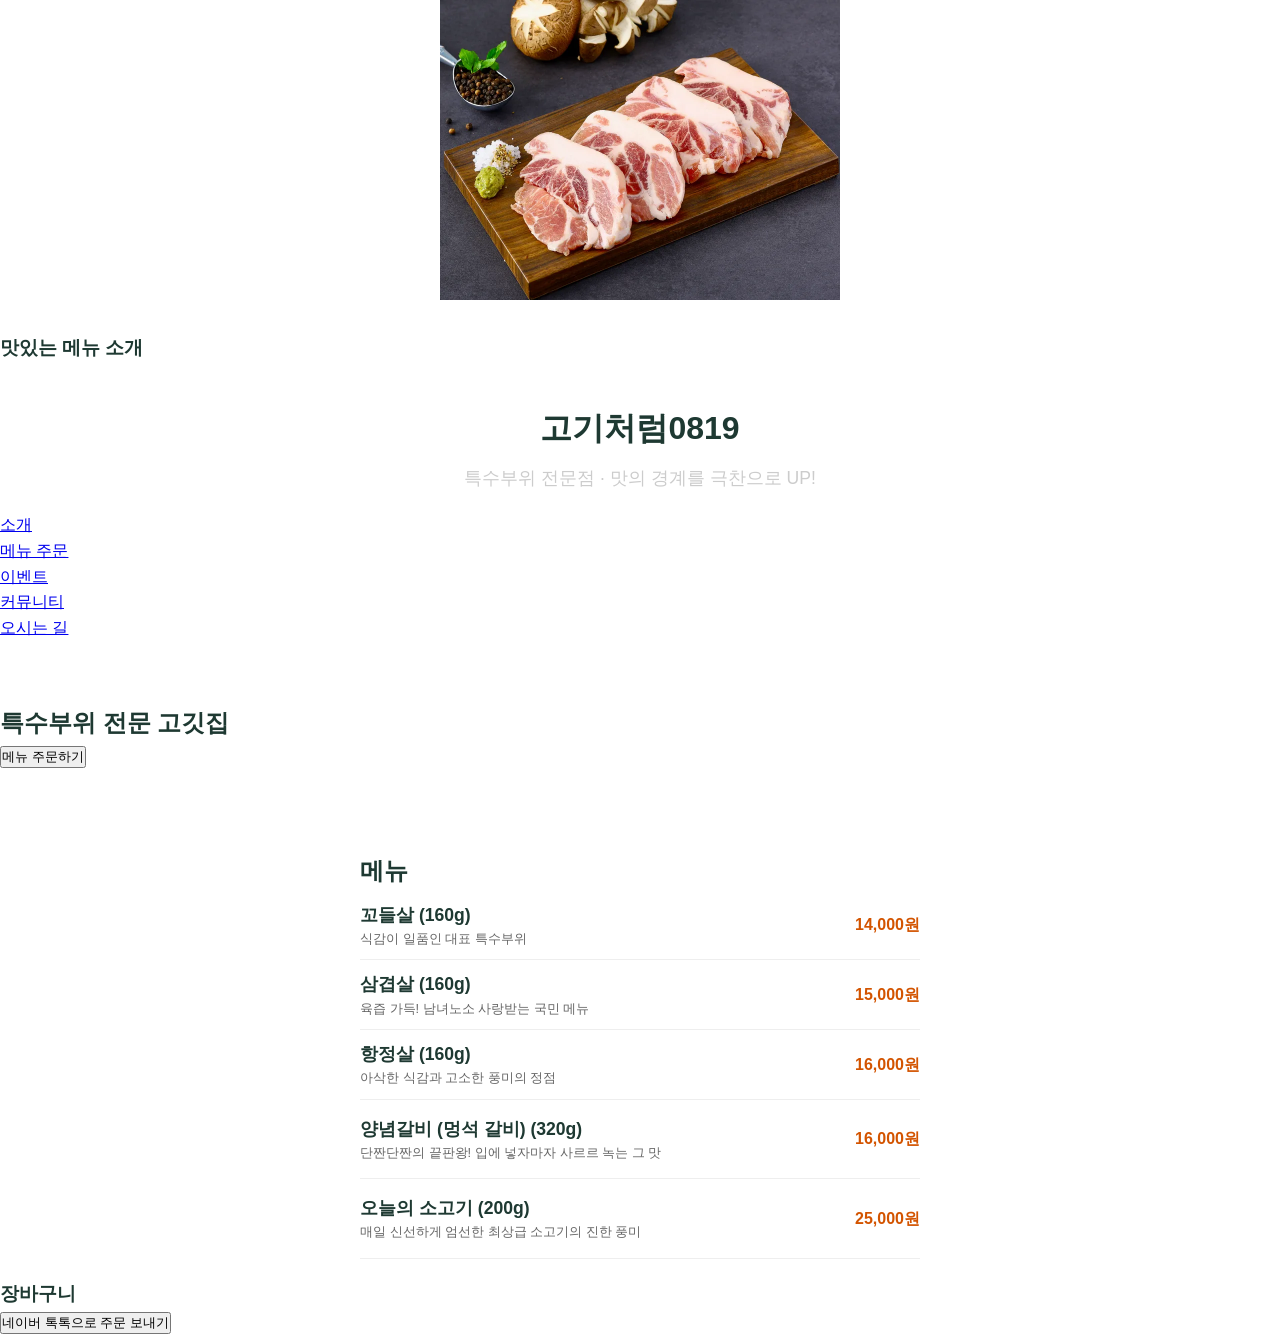
==== index.html @ ea6d12df "Update index.html" ====
<!DOCTYPE html>
<html lang="ko">
<head>
<meta charset="UTF-8" />
<meta name="viewport" content="width=device-width, initial-scale=1.0" />
<title>고기처럼0819 - 특수부위 전문점</title>

<link rel="stylesheet" href="css/style.css" />
<script defer src="Godeulsal.webp"></script>

</head>

<body>
  <div id="menu-section" style="text-align: center;">
<img src="Godeulsal.webp" alt="맛있는 고기" width="400">
  </div>
<br>
<h3>맛있는 메뉴 소개</h3>
<header>
  <h1>고기처럼0819</h1>
  <p>특수부위 전문점 · 맛의 경계를 극찬으로 UP!</p>
</header>

<nav>
  <ul>
    <li><a href="about.html">소개</a></li>
    <li><a href="#menu-section">메뉴 주문</a></li>
    <li><a href="#event">이벤트</a></li>
    <li><a href="#community">커뮤니티</a></li>
    <li><a href="#map">오시는 길</a></li>
  </ul>
</nav>


<section id="hero">
  <h2>특수부위 전문 고깃집</h2>
  <button onclick="scrollToMenu()">메뉴 주문하기</button>
</section>



<section id="menu" style="max-width: 600px; margin: 0 auto; padding: 20px;">
  <h2>메뉴</h2>

  <div style="display: flex; justify-content: space-between; align-items: center; border-bottom: 1px solid #eee; padding: 10px 0;">
    <div style="display: flex; flex-direction: column;">
        <span style="font-size: 1.1em; font-weight: bold;">꼬들살 (160g)</span>
        <span style="font-size: 0.8em; color: #666;">식감이 일품인 대표 특수부위</span>
    </div>
    <span style="font-weight: bold; color: #d35400;">14,000원</span>
</div>

  <div style="display: flex; justify-content: space-between; align-items: center; border-bottom: 1px solid #eee; padding: 10px 0;">
    <div style="display: flex; flex-direction: column;">
        <span style="font-size: 1.1em; font-weight: bold;">삼겹살 (160g)</span>
        <span style="font-size: 0.8em; color: #666;">육즙 가득! 남녀노소 사랑받는 국민 메뉴</span>
    </div>
    <span style="font-weight: bold; color: #d35400;">15,000원</span>
</div>
 <div style="display: flex; justify-content: space-between; align-items: center; border-bottom: 1px solid #eee; padding: 10px 0;">
    <div style="display: flex; flex-direction: column;">
        <span style="font-size: 1.1em; font-weight: bold;">항정살 (160g)</span>
        <span style="font-size: 0.8em; color: #666;">아삭한 식감과 고소한 풍미의 정점</span>
    </div>
    <span style="font-weight: bold; color: #d35400;">16,000원</span>
</div>

 <div style="display: flex; justify-content: space-between; align-items: center; border-bottom: 1px solid #eee; padding: 15px 0;">
    <div style="display: flex; flex-direction: column;">
        <span style="font-size: 1.1em; font-weight: bold;">양념갈비 (멍석 갈비) (320g)</span>
        <span style="font-size: 0.8em; color: #666;">단짠단짠의 끝판왕! 입에 넣자마자 사르르 녹는 그 맛</span>
    </div>
    <span style="font-weight: bold; color: #d35400;">16,000원</span>
</div>
 <div style="display: flex; justify-content: space-between; align-items: center; border-bottom: 1px solid #eee; padding: 15px 0;">
    <div style="display: flex; flex-direction: column;">
        <span style="font-size: 1.1em; font-weight: bold;">오늘의 소고기 (200g)</span>
        <span style="font-size: 0.8em; color: #666;">매일 신선하게 엄선한 최상급 소고기의 진한 풍미</span>
    </div>
    <span style="font-weight: bold; color: #d35400;">25,000원</span>
</div>
</section>




<div id="cart" class="cart hidden">
  <h3>장바구니</h3>
  <ul id="cart-items"></ul>
  <p id="cart-total"></p>
  <button onclick="sendToNaver()">네이버 톡톡으로 주문 보내기</button>
</div>

<script src="js/script.js"></script>

</body>
</html>
---- css/style.css ----
/* Global Styles */
body {
  background: #000;               /* dark background for a grill/night ambiance */
  color: #eee;                    /* light text for contrast on dark bg */
  font-family: 'Noto Sans KR', sans-serif;
  margin: 0;
  padding: 0;
}
/* Visually-hidden text (for screen readers) */
.sr-only {
  position: absolute;
  width: 1px; height: 1px;
  margin: -1px;
  overflow: hidden;
  clip: rect(0, 0, 0, 0);
}

/* Header styles */
header {
  text-align: center;
  padding: 40px 20px 20px;
}
header .logo {
  max-width: 200px;
  height: auto;
}
header p {
  font-size: 1.1em;
  color: #ccc;
  margin: 10px 0 0;
}

/* Gallery section */
#gallery-section {
  max-width: 800px;
  margin: 0 auto;
  padding: 20px;
}
#gallery-section h2 {
  color: #FFD700;               /* gold section title to match brand color */
  text-align: center;
  border-bottom: 1px solid #444;
  padding-bottom: 5px;
  margin-bottom: 20px;
}

/* Upload area styles */
#upload-area {
  border: 2px dashed #888;
  padding: 20px;
  text-align: center;
  color: #aaa;
  margin-bottom: 20px;
  cursor: pointer;
}
#upload-area p {
  margin: 0;
}
#upload-area.dragover {
  border-color: #FFD700;        /* highlight border when dragging file over */
  color: #FFD700;
}

/* Gallery images grid */
#gallery {
  display: flex;
  flex-wrap: wrap;
  gap: 10px;
}
#gallery img {
  width: calc(33% - 10px);
  max-width: calc(33% - 10px);
  height: auto;
  border: 1px solid #555;
}
#noImagesMsg {
  color: #666;
  font-style: italic;
}

/* Responsive adjustments for gallery columns */
@media (max-width: 600px) {
  #gallery img {
    width: calc(50% - 10px);
    max-width: calc(50% - 10px);
  }
}
@media (max-width: 400px) {
  #gallery img {
    width: 100%;
    max-width: 100%;
  }
}

/* Footer style */
footer {
  text-align: center;
  padding: 10px 0;
  font-size: 0.9em;
  color: #666;
}
/* Reset and Base Styles */
* {
    margin: 0;
    padding: 0;
    box-sizing: border-box;
}

:root {
    /* Starbucks-inspired Color Palette */
    --primary-green: #00704a;
    --dark-green: #1e3932;
    --light-green: #d4e9e2;
    --white: #ffffff;
    --warm-gray: #f7f7f7;
    --charcoal-gray: #3d3d3d;
    --text-dark: #1e3932;
    --text-light: #6c6c6c;
    --accent-red: #c41e3a;
    --border-light: #e0e0e0;
    
    /* Spacing */
    --spacing-xs: 0.5rem;
    --spacing-sm: 1rem;
    --spacing-md: 1.5rem;
    --spacing-lg: 2rem;
    --spacing-xl: 3rem;
    --spacing-xxl: 4rem;
    
    /* Typography */
    --font-primary: 'Noto Sans KR', sans-serif;
    --font-size-xs: 0.875rem;
    --font-size-sm: 1rem;
    --font-size-md: 1.125rem;
    --font-size-lg: 1.25rem;
    --font-size-xl: 1.5rem;
    --font-size-xxl: 2rem;
    --font-size-xxxl: 2.5rem;
    
    /* Transitions */
    --transition-smooth: all 0.3s cubic-bezier(0.4, 0, 0.2, 1);
    --transition-fast: all 0.15s ease-in-out;
}

body {
    font-family: var(--font-primary);
    line-height: 1.6;
    color: var(--text-dark);
    background-color: var(--white);
    overflow-x: hidden;
}

.container {
    max-width: 1200px;
    margin: 0 auto;
    padding: 0 var(--spacing-md);
}

/* Navigation */
.navbar {
    position: fixed;
    top: 0;
    width: 100%;
    background: rgba(255, 255, 255, 0.95);
    backdrop-filter: blur(10px);
    z-index: 1000;
    padding: var(--spacing-sm) 0;
    box-shadow: 0 2px 20px rgba(0, 0, 0, 0.1);
    transition: var(--transition-smooth);
}

.nav-container {
    max-width: 1200px;
    margin: 0 auto;
    padding: 0 var(--spacing-md);
    display: flex;
    justify-content: space-between;
    align-items: center;
}

.nav-logo h1 {
    color: var(--dark-green);
    font-size: var(--font-size-xl);
    font-weight: 700;
    margin: 0;
}

.nav-menu {
    display: flex;
    list-style: none;
    gap: var(--spacing-lg);
    margin: 0;
}

.nav-link {
    text-decoration: none;
    color: var(--text-dark);
    font-weight: 500;
    padding: var(--spacing-xs) var(--spacing-sm);
    border-radius: 4px;
    transition: var(--transition-smooth);
    position: relative;
}

.nav-link:hover {
    color: var(--primary-green);
    background: var(--light-green);
}

.nav-link::after {
    content: '';
    position: absolute;
    bottom: -5px;
    left: 50%;
    width: 0;
    height: 2px;
    background: var(--primary-green);
    transition: var(--transition-smooth);
    transform: translateX(-50%);
}

.nav-link:hover::after {
    width: 80%;
}

.hamburger {
    display: none;
    flex-direction: column;
    cursor: pointer;
}

.hamburger span {
    width: 25px;
    height: 3px;
    background: var(--dark-green);
    margin: 3px 0;
    transition: var(--transition-smooth);
}

/* Hero Section */
.hero {
    height: 100vh;
    display: flex;
    align-items: center;
    justify-content: center;
    background: linear-gradient(135deg, var(--warm-gray) 0%, var(--white) 100%);
    position: relative;
    overflow: hidden;
}

.hero-content {
    display: grid;
    grid-template-columns: 1fr 1fr;
    gap: var(--spacing-xxl);
    align-items: center;
    max-width: 1200px;
    margin: 0 auto;
    padding: 0 var(--spacing-md);
}

.hero-text {
    z-index: 2;
}

.hero-title {
    font-size: var(--font-size-xxxl);
    font-weight: 700;
    color: var(--dark-green);
    margin-bottom: var(--spacing-md);
    line-height: 1.2;
}

.hero-subtitle {
    font-size: var(--font-size-lg);
    color: var(--text-light);
    margin-bottom: var(--spacing-xl);
    font-weight: 300;
}

.hero-buttons {
    display: flex;
    gap: var(--spacing-md);
}

.hero-visual {
    display: flex;
    justify-content: center;
    align-items: center;
}

.grill-animation {
    width: 300px;
    height: 300px;
    position: relative;
    background: linear-gradient(45deg, var(--accent-red), #ff6b35);
    border-radius: 50%;
    animation: glow 2s ease-in-out infinite alternate;
}

@keyframes glow {
    from {
        box-shadow: 0 0 20px rgba(196, 30, 58, 0.5);
        transform: scale(1);
    }
    to {
        box-shadow: 0 0 40px rgba(196, 30, 58, 0.8);
        transform: scale(1.05);
    }
}

.charcoal {
    position: absolute;
    top: 50%;
    left: 50%;
    width: 200px;
    height: 200px;
    background: radial-gradient(circle, #2c2c2c 30%, #1a1a1a 70%);
    border-radius: 50%;
    transform: translate(-50%, -50%);
    animation: pulse 3s ease-in-out infinite;
}

@keyframes pulse {
    0%, 100% { opacity: 0.8; }
    50% { opacity: 1; }
}

.grill-mesh {
    position: absolute;
    top: 20px;
    left: 20px;
    right: 20px;
    bottom: 20px;
    background: linear-gradient(90deg, transparent 48%, #666 49%, #666 51%, transparent 52%),
                linear-gradient(0deg, transparent 48%, #666 49%, #666 51%, transparent 52%);
    border-radius: 50%;
    opacity: 0.3;
}

.scroll-indicator {
    position: absolute;
    bottom: 30px;
    left: 50%;
    transform: translateX(-50%);
    color: var(--text-light);
    font-size: var(--font-size-xl);
    animation: bounce 2s infinite;
}

@keyframes bounce {
    0%, 20%, 50%, 80%, 100% { transform: translateX(-50%) translateY(0); }
    40% { transform: translateX(-50%) translateY(-10px); }
    60% { transform: translateX(-50%) translateY(-5px); }
}

/* Buttons */
.btn {
    padding: var(--spacing-sm) var(--spacing-lg);
    border: none;
    border-radius: 50px;
    font-size: var(--font-size-md);
    font-weight: 600;
    cursor: pointer;
    transition: var(--transition-smooth);
    text-decoration: none;
    display: inline-block;
    text-align: center;
}

.btn-primary {
    background: var(--primary-green);
    color: var(--white);
    box-shadow: 0 4px 15px rgba(0, 112, 74, 0.3);
}

.btn-primary:hover {
    background: var(--dark-green);
    transform: translateY(-2px);
    box-shadow: 0 6px 20px rgba(0, 112, 74, 0.4);
}

.btn-secondary {
    background: var(--white);
    color: var(--primary-green);
    border: 2px solid var(--primary-green);
}

.btn-secondary:hover {
    background: var(--primary-green);
    color: var(--white);
    transform: translateY(-2px);
}

.btn-outline {
    background: transparent;
    color: var(--primary-green);
    border: 2px solid var(--primary-green);
}

.btn-outline:hover {
    background: var(--primary-green);
    color: var(--white);
}

/* Section Styles */
section {
    padding: var(--spacing-xxl) 0;
}

.section-header {
    text-align: center;
    margin-bottom: var(--spacing-xxl);
}

.section-title {
    font-size: var(--font-size-xxl);
    color: var(--dark-green);
    margin-bottom: var(--spacing-md);
    font-weight: 700;
}

.section-subtitle {
    font-size: var(--font-size-md);
    color: var(--text-light);
    font-weight: 300;
}

/* Special Cuts Section */
.special-cuts {
    background: var(--warm-gray);
}

.cuts-grid {
    display: grid;
    grid-template-columns: repeat(auto-fit, minmax(300px, 1fr));
    gap: var(--spacing-xl);
}

.cut-item {
    background: var(--white);
    border-radius: 12px;
    overflow: hidden;
    box-shadow: 0 4px 20px rgba(0, 0, 0, 0.1);
    transition: var(--transition-smooth);
}

.cut-item:hover {
    transform: translateY(-5px);
    box-shadow: 0 8px 30px rgba(0, 0, 0, 0.15);
}

.cut-image {
    height: 200px;
    background: linear-gradient(135deg, var(--light-green), var(--primary-green));
    display: flex;
    align-items: center;
    justify-content: center;
    position: relative;
    overflow: hidden;
}

.cut-placeholder {
    font-size: var(--font-size-xl);
    color: var(--white);
    font-weight: 700;
    text-shadow: 0 2px 4px rgba(0, 0, 0, 0.3);
}

.cut-info {
    padding: var(--spacing-lg);
    text-align: center;
}

.cut-info h4 {
    font-size: var(--font-size-lg);
    color: var(--dark-green);
    margin-bottom: var(--spacing-xs);
}

.cut-info p {
    color: var(--text-light);
    margin-bottom: var(--spacing-sm);
    font-style: italic;
}

.price {
    font-size: var(--font-size-lg);
    color: var(--primary-green);
    font-weight: 700;
}

/* Philosophy Section */
.philosophy {
    background: var(--white);
}

.philosophy-content {
    display: grid;
    grid-template-columns: 1fr 1fr;
    gap: var(--spacing-xxl);
    align-items: center;
}

.philosophy-description {
    font-size: var(--font-size-md);
    color: var(--text-light);
    margin-bottom: var(--spacing-xl);
    line-height: 1.8;
}

.philosophy-points {
    display: flex;
    flex-direction: column;
    gap: var(--spacing-md);
}

.point {
    display: flex;
    align-items: center;
    gap: var(--spacing-md);
    padding: var(--spacing-md);
    background: var(--warm-gray);
    border-radius: 8px;
    transition: var(--transition-smooth);
}

.point:hover {
    background: var(--light-green);
    transform: translateX(5px);
}

.point i {
    font-size: var(--font-size-xl);
    color: var(--primary-green);
}

.point span {
    font-weight: 600;
    color: var(--dark-green);
}

.grill-diagram {
    display: flex;
    flex-direction: column;
    gap: var(--spacing-md);
    padding: var(--spacing-xl);
    background: var(--warm-gray);
    border-radius: 12px;
}

.diagram-layer {
    padding: var(--spacing-md);
    text-align: center;
    border-radius: 8px;
    font-weight: 600;
    color: var(--white);
}

.layer-1 { background: var(--accent-red); }
.layer-2 { background: var(--primary-green); }
.layer-3 { background: var(--dark-green); }

/* Signature Section */
.signature {
    background: var(--warm-gray);
}

.signature-grid {
    display: grid;
    grid-template-columns: repeat(auto-fit, minmax(250px, 1fr));
    gap: var(--spacing-xl);
    margin-bottom: var(--spacing-xl);
}

.signature-item {
    text-align: center;
    padding: var(--spacing-xl);
    background: var(--white);
    border-radius: 12px;
    box-shadow: 0 4px 20px rgba(0, 0, 0, 0.1);
    transition: var(--transition-smooth);
}

.signature-item:hover {
    transform: translateY(-5px);
    box-shadow: 0 8px 30px rgba(0, 0, 0, 0.15);
}

.signature-icon {
    width: 80px;
    height: 80px;
    background: var(--primary-green);
    border-radius: 50%;
    display: flex;
    align-items: center;
    justify-content: center;
    margin: 0 auto var(--spacing-md);
}

.signature-icon i {
    font-size: var(--font-size-xxl);
    color: var(--white);
}

.signature-item h4 {
    font-size: var(--font-size-lg);
    color: var(--dark-green);
    margin-bottom: var(--spacing-sm);
}

.signature-item p {
    color: var(--text-light);
    line-height: 1.6;
}

.signature-note {
    text-align: center;
    padding: var(--spacing-lg);
    background: var(--light-green);
    border-radius: 8px;
    color: var(--dark-green);
}

.signature-note i {
    margin-right: var(--spacing-xs);
}

/* Location Section */
.location {
    background: var(--white);
}

.location-content {
    display: grid;
    grid-template-columns: 1fr 1fr;
    gap: var(--spacing-xxl);
}

.location-info > div {
    margin-bottom: var(--spacing-xl);
}

.location-info h4 {
    color: var(--dark-green);
    font-size: var(--font-size-lg);
    margin-bottom: var(--spacing-sm);
}

.location-info p {
    color: var(--text-light);
    margin-bottom: var(--spacing-xs);
}

.closed {
    color: var(--accent-red);
    font-weight: 600;
}

.map-placeholder {
    height: 400px;
    background: var(--warm-gray);
    border-radius: 12px;
    display: flex;
    flex-direction: column;
    align-items: center;
    justify-content: center;
    color: var(--text-light);
}

.map-placeholder i {
    font-size: var(--font-size-xxxl);
    margin-bottom: var(--spacing-md);
}

/* Menu Section */
.menu {
    background: var(--warm-gray);
}

.menu-grid {
    display: grid;
    grid-template-columns: repeat(auto-fit, minmax(300px, 1fr));
    gap: var(--spacing-xl);
    margin-bottom: var(--spacing-xl);
}

.menu-category {
    background: var(--white);
    border-radius: 12px;
    padding: var(--spacing-xl);
    box-shadow: 0 4px 20px rgba(0, 0, 0, 0.1);
}

.category-title {
    color: var(--dark-green);
    font-size: var(--font-size-xl);
    margin-bottom: var(--spacing-lg);
    text-align: center;
    padding-bottom: var(--spacing-sm);
    border-bottom: 2px solid var(--primary-green);
}

.menu-items {
    display: flex;
    flex-direction: column;
    gap: var(--spacing-md);
}

.menu-item {
    display: flex;
    justify-content: space-between;
    align-items: center;
    padding: var(--spacing-md);
    border-radius: 8px;
    transition: var(--transition-smooth);
}

.menu-item:hover {
    background: var(--warm-gray);
}

.item-name {
    font-weight: 600;
    color: var(--dark-green);
}

.item-price {
    color: var(--primary-green);
    font-weight: 700;
}

.menu-note {
    text-align: center;
    padding: var(--spacing-lg);
    background: var(--light-green);
    border-radius: 8px;
    color: var(--dark-green);
}

.menu-note i {
    margin-right: var(--spacing-xs);
}

/* Reservation Section */
.reservation {
    background: var(--white);
}

.reservation-methods {
    display: grid;
    grid-template-columns: repeat(auto-fit, minmax(200px, 1fr));
    gap: var(--spacing-xl);
    margin-bottom: var(--spacing-xl);
}

.reservation-method {
    text-align: center;
    padding: var(--spacing-xl);
    background: var(--warm-gray);
    border-radius: 12px;
    transition: var(--transition-smooth);
}

.reservation-method:hover {
    background: var(--light-green);
    transform: translateY(-3px);
}

.method-icon {
    width: 60px;
    height: 60px;
    background: var(--primary-green);
    border-radius: 50%;
    display: flex;
    align-items: center;
    justify-content: center;
    margin: 0 auto var(--spacing-md);
}

.method-icon i {
    font-size: var(--font-size-xl);
    color: var(--white);
}

.reservation-method h4 {
    color: var(--dark-green);
    margin-bottom: var(--spacing-sm);
}

.reservation-method p {
    color: var(--text-light);
    margin-bottom: var(--spacing-md);
}

.reservation-notice {
    background: var(--warm-gray);
    padding: var(--spacing-xl);
    border-radius: 12px;
}

.reservation-notice h4 {
    color: var(--dark-green);
    margin-bottom: var(--spacing-md);
}

.reservation-notice ul {
    list-style: none;
    padding: 0;
}

.reservation-notice li {
    color: var(--text-light);
    margin-bottom: var(--spacing-xs);
    padding-left: var(--spacing-md);
    position: relative;
}

.reservation-notice li::before {
    content: '•';
    color: var(--primary-green);
    position: absolute;
    left: 0;
}

/* Footer */
.footer {
    background: var(--dark-green);
    color: var(--white);
    padding: var(--spacing-xxl) 0 var(--spacing-lg);
}

.footer-content {
    display: grid;
    grid-template-columns: repeat(auto-fit, minmax(250px, 1fr));
    gap: var(--spacing-xl);
    margin-bottom: var(--spacing-xl);
}

.footer-info h4,
.footer-contact h4,
.footer-legal h4 {
    color: var(--light-green);
    margin-bottom: var(--spacing-md);
}

.footer-info p,
.footer-contact p,
.footer-legal p {
    margin-bottom: var(--spacing-xs);
    opacity: 0.9;
}

.footer-bottom {
    text-align: center;
    padding-top: var(--spacing-lg);
    border-top: 1px solid rgba(255, 255, 255, 0.2);
    opacity: 0.7;
}

/* Responsive Design */
@media (max-width: 768px) {
    .hamburger {
        display: flex;
    }
    
    .nav-menu {
        position: fixed;
        left: -100%;
        top: 70px;
        flex-direction: column;
        background-color: var(--white);
        width: 100%;
        text-align: center;
        transition: var(--transition-smooth);
        box-shadow: 0 10px 27px rgba(0, 0, 0, 0.05);
        padding: var(--spacing-lg) 0;
    }
    
    .nav-menu.active {
        left: 0;
    }
    
    .hero-content {
        grid-template-columns: 1fr;
        text-align: center;
        gap: var(--spacing-xl);
    }
    
    .hero-title {
        font-size: var(--font-size-xxl);
    }
    
    .hero-buttons {
        justify-content: center;
        flex-wrap: wrap;
    }
    
    .philosophy-content,
    .location-content {
        grid-template-columns: 1fr;
        gap: var(--spacing-xl);
    }
    
    .cuts-grid,
    .signature-grid,
    .menu-grid,
    .reservation-methods {
        grid-template-columns: 1fr;
    }
    
    .grill-animation {
        width: 200px;
        height: 200px;
    }
    
    .charcoal {
        width: 150px;
        height: 150px;
    }
}

@media (max-width: 480px) {
    .hero-title {
        font-size: var(--font-size-xl);
    }
    
    .section-title {
        font-size: var(--font-size-xl);
    }
    
    .btn {
        padding: var(--spacing-xs) var(--spacing-md);
        font-size: var(--font-size-sm);
    }
    
    .container {
        padding: 0 var(--spacing-sm);
    }
}

/* Smooth scrolling */
html {
    scroll-behavior: smooth;
}

/* Fade-in animation for sections */
.fade-in {
    opacity: 0;
    transform: translateY(30px);
    transition: var(--transition-smooth);
}

.fade-in.visible {
    opacity: 1;
    transform: translateY(0);
}

/* Loading animation for grill */
.grill-animation::before {
    content: '';
    position: absolute;
    top: -20px;
    left: -20px;
    right: -20px;
    bottom: -20px;
    background: radial-gradient(circle, rgba(196, 30, 58, 0.3) 0%, transparent 70%);
    border-radius: 50%;
    animation: ripple 3s ease-in-out infinite;
}

@keyframes ripple {
    0% {
        transform: scale(0.8);
        opacity: 1;
    }
    100% {
        transform: scale(1.2);
        opacity: 0;
    }
}
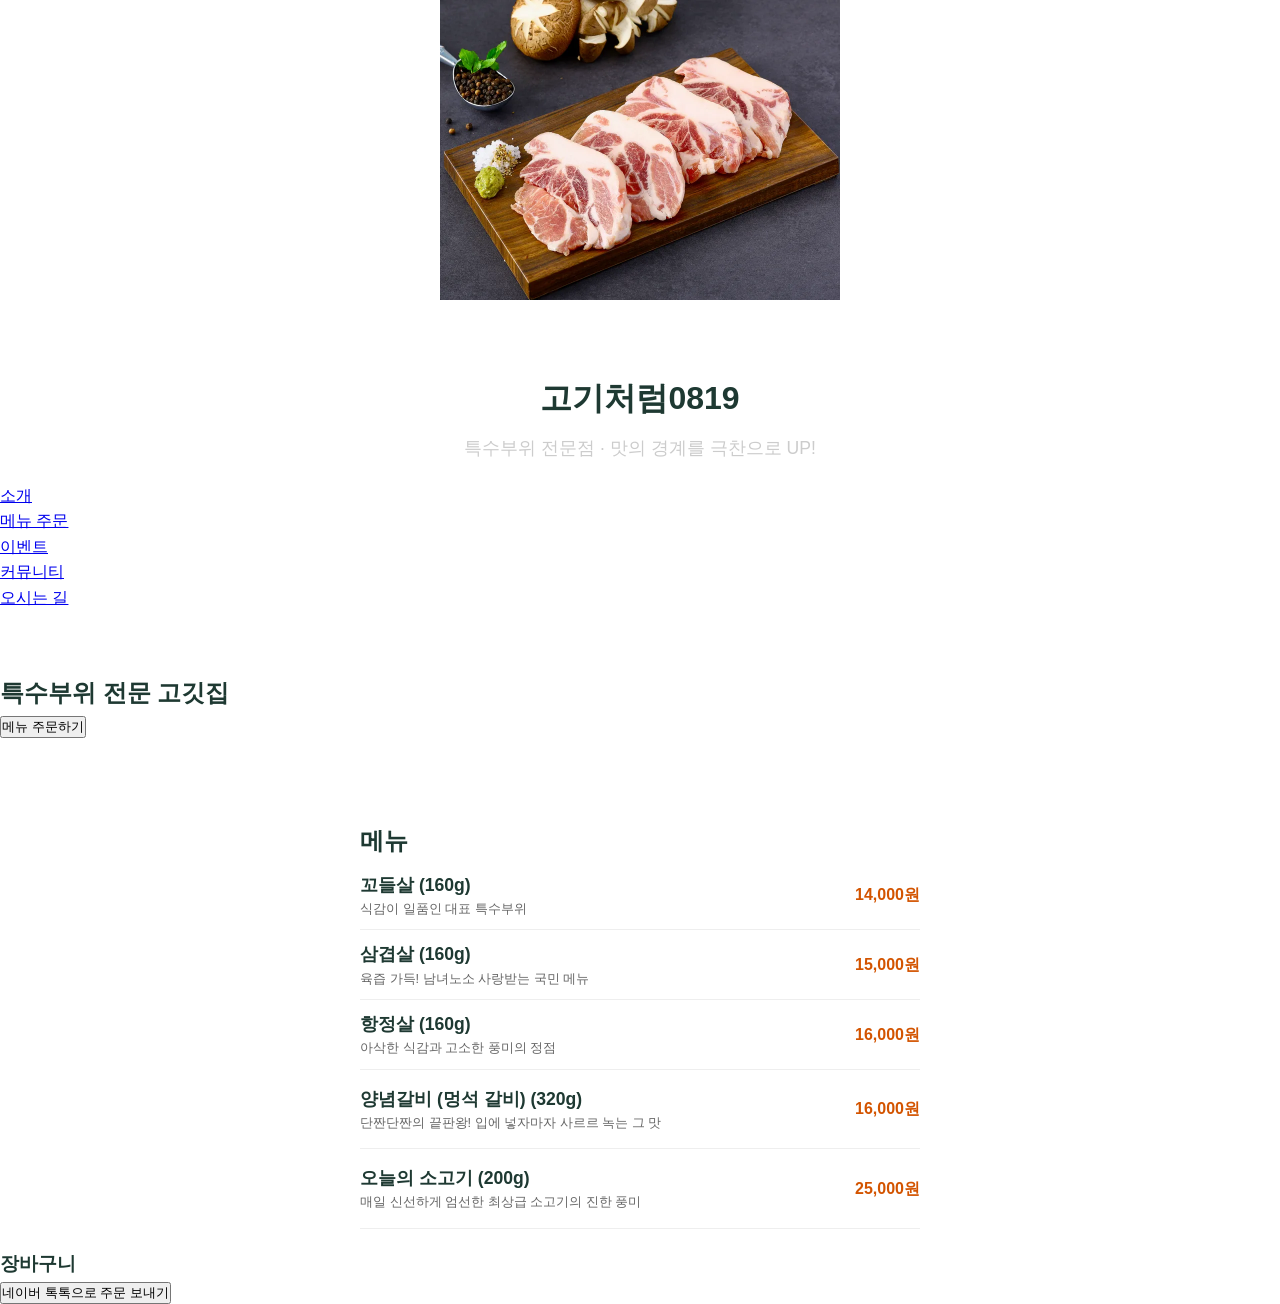
==== commit faf5c899: "Update index.html" ====
--- a/index.html
+++ b/index.html
@@ -15,7 +15,7 @@
 <img src="Godeulsal.webp" alt="맛있는 고기" width="400">
   </div>
 <br>
-<h3>맛있는 메뉴 소개</h3>
+
 <header>
   <h1>고기처럼0819</h1>
   <p>특수부위 전문점 · 맛의 경계를 극찬으로 UP!</p>
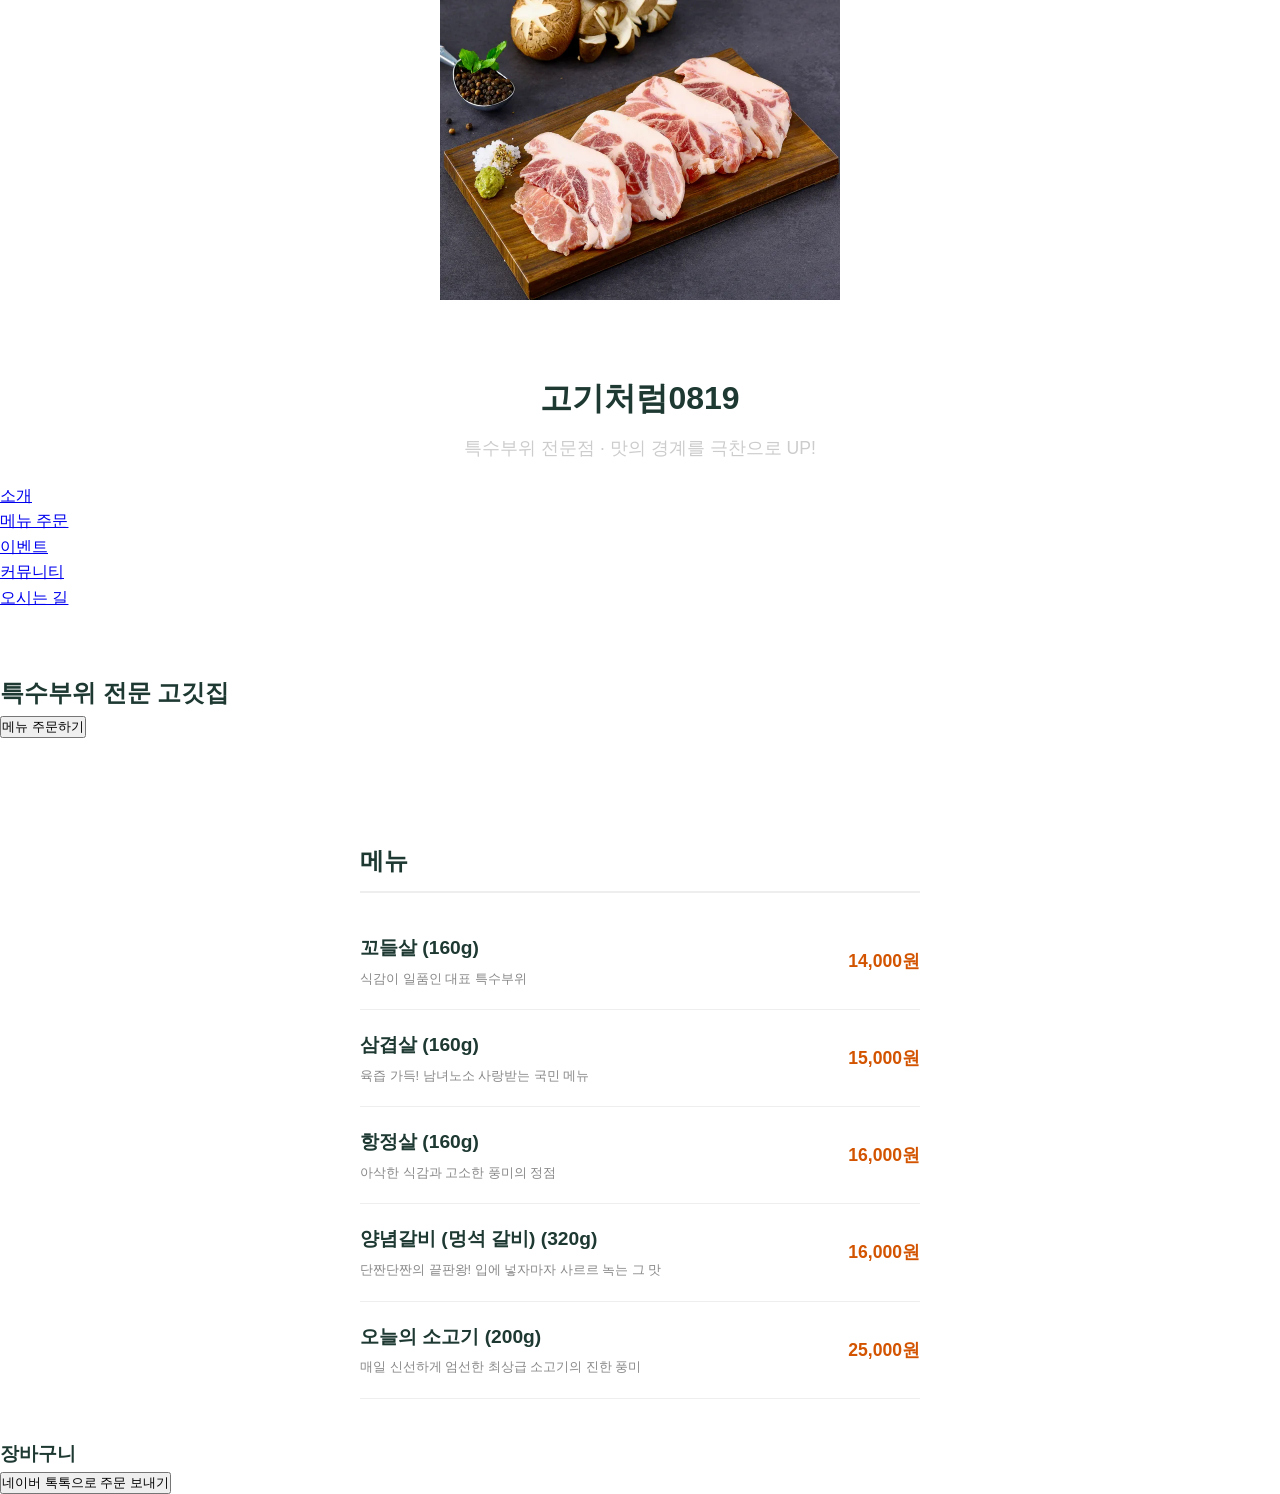
==== commit 5f6ae478: "Update index.html" ====
--- a/index.html
+++ b/index.html
@@ -39,48 +39,53 @@
 
 
 
-<section id="menu" style="max-width: 600px; margin: 0 auto; padding: 20px;">
-  <h2>메뉴</h2>
+<section id="menu" style="max-width: 600px; margin: 0 auto; padding: 40px 20px;">
+    
+    <h2 style="text-align: left; font-size: 1.5em; margin-bottom: 20px; border-bottom: 2px solid #eee; padding-bottom: 10px;">
+        메뉴
+    </h2>
 
-  <div style="display: flex; justify-content: space-between; align-items: center; border-bottom: 1px solid #eee; padding: 10px 0;">
-    <div style="display: flex; flex-direction: column;">
-        <span style="font-size: 1.1em; font-weight: bold;">꼬들살 (160g)</span>
-        <span style="font-size: 0.8em; color: #666;">식감이 일품인 대표 특수부위</span>
+    <div style="display: flex; justify-content: space-between; align-items: center; border-bottom: 1px solid #eee; padding: 20px 0;">
+        <div style="display: flex; flex-direction: column;">
+            <span style="font-size: 1.2em; font-weight: bold; margin-bottom: 5px;">꼬들살 (160g)</span>
+            <span style="font-size: 0.8em; color: #888;">식감이 일품인 대표 특수부위</span>
+        </div>
+        <span style="font-weight: bold; color: #d35400; font-size: 1.1em;">14,000원</span>
     </div>
-    <span style="font-weight: bold; color: #d35400;">14,000원</span>
-</div>
 
-  <div style="display: flex; justify-content: space-between; align-items: center; border-bottom: 1px solid #eee; padding: 10px 0;">
-    <div style="display: flex; flex-direction: column;">
-        <span style="font-size: 1.1em; font-weight: bold;">삼겹살 (160g)</span>
-        <span style="font-size: 0.8em; color: #666;">육즙 가득! 남녀노소 사랑받는 국민 메뉴</span>
+    <div style="display: flex; justify-content: space-between; align-items: center; border-bottom: 1px solid #eee; padding: 20px 0;">
+        <div style="display: flex; flex-direction: column;">
+            <span style="font-size: 1.2em; font-weight: bold; margin-bottom: 5px;">삼겹살 (160g)</span>
+            <span style="font-size: 0.8em; color: #888;">육즙 가득! 남녀노소 사랑받는 국민 메뉴</span>
+        </div>
+        <span style="font-weight: bold; color: #d35400; font-size: 1.1em;">15,000원</span>
     </div>
-    <span style="font-weight: bold; color: #d35400;">15,000원</span>
-</div>
- <div style="display: flex; justify-content: space-between; align-items: center; border-bottom: 1px solid #eee; padding: 10px 0;">
-    <div style="display: flex; flex-direction: column;">
-        <span style="font-size: 1.1em; font-weight: bold;">항정살 (160g)</span>
-        <span style="font-size: 0.8em; color: #666;">아삭한 식감과 고소한 풍미의 정점</span>
+
+    <div style="display: flex; justify-content: space-between; align-items: center; border-bottom: 1px solid #eee; padding: 20px 0;">
+        <div style="display: flex; flex-direction: column;">
+            <span style="font-size: 1.2em; font-weight: bold; margin-bottom: 5px;">항정살 (160g)</span>
+            <span style="font-size: 0.8em; color: #888;">아삭한 식감과 고소한 풍미의 정점</span>
+        </div>
+        <span style="font-weight: bold; color: #d35400; font-size: 1.1em;">16,000원</span>
     </div>
-    <span style="font-weight: bold; color: #d35400;">16,000원</span>
-</div>
 
- <div style="display: flex; justify-content: space-between; align-items: center; border-bottom: 1px solid #eee; padding: 15px 0;">
-    <div style="display: flex; flex-direction: column;">
-        <span style="font-size: 1.1em; font-weight: bold;">양념갈비 (멍석 갈비) (320g)</span>
-        <span style="font-size: 0.8em; color: #666;">단짠단짠의 끝판왕! 입에 넣자마자 사르르 녹는 그 맛</span>
+    <div style="display: flex; justify-content: space-between; align-items: center; border-bottom: 1px solid #eee; padding: 20px 0;">
+        <div style="display: flex; flex-direction: column;">
+            <span style="font-size: 1.2em; font-weight: bold; margin-bottom: 5px;">양념갈비 (멍석 갈비) (320g)</span>
+            <span style="font-size: 0.8em; color: #888;">단짠단짠의 끝판왕! 입에 넣자마자 사르르 녹는 그 맛</span>
+        </div>
+        <span style="font-weight: bold; color: #d35400; font-size: 1.1em;">16,000원</span>
     </div>
-    <span style="font-weight: bold; color: #d35400;">16,000원</span>
-</div>
- <div style="display: flex; justify-content: space-between; align-items: center; border-bottom: 1px solid #eee; padding: 15px 0;">
-    <div style="display: flex; flex-direction: column;">
-        <span style="font-size: 1.1em; font-weight: bold;">오늘의 소고기 (200g)</span>
-        <span style="font-size: 0.8em; color: #666;">매일 신선하게 엄선한 최상급 소고기의 진한 풍미</span>
+
+    <div style="display: flex; justify-content: space-between; align-items: center; border-bottom: 1px solid #eee; padding: 20px 0;">
+        <div style="display: flex; flex-direction: column;">
+            <span style="font-size: 1.2em; font-weight: bold; margin-bottom: 5px;">오늘의 소고기 (200g)</span>
+            <span style="font-size: 0.8em; color: #888;">매일 신선하게 엄선한 최상급 소고기의 진한 풍미</span>
+        </div>
+        <span style="font-weight: bold; color: #d35400; font-size: 1.1em;">25,000원</span>
     </div>
-    <span style="font-weight: bold; color: #d35400;">25,000원</span>
-</div>
+
 </section>
-
 
 
 
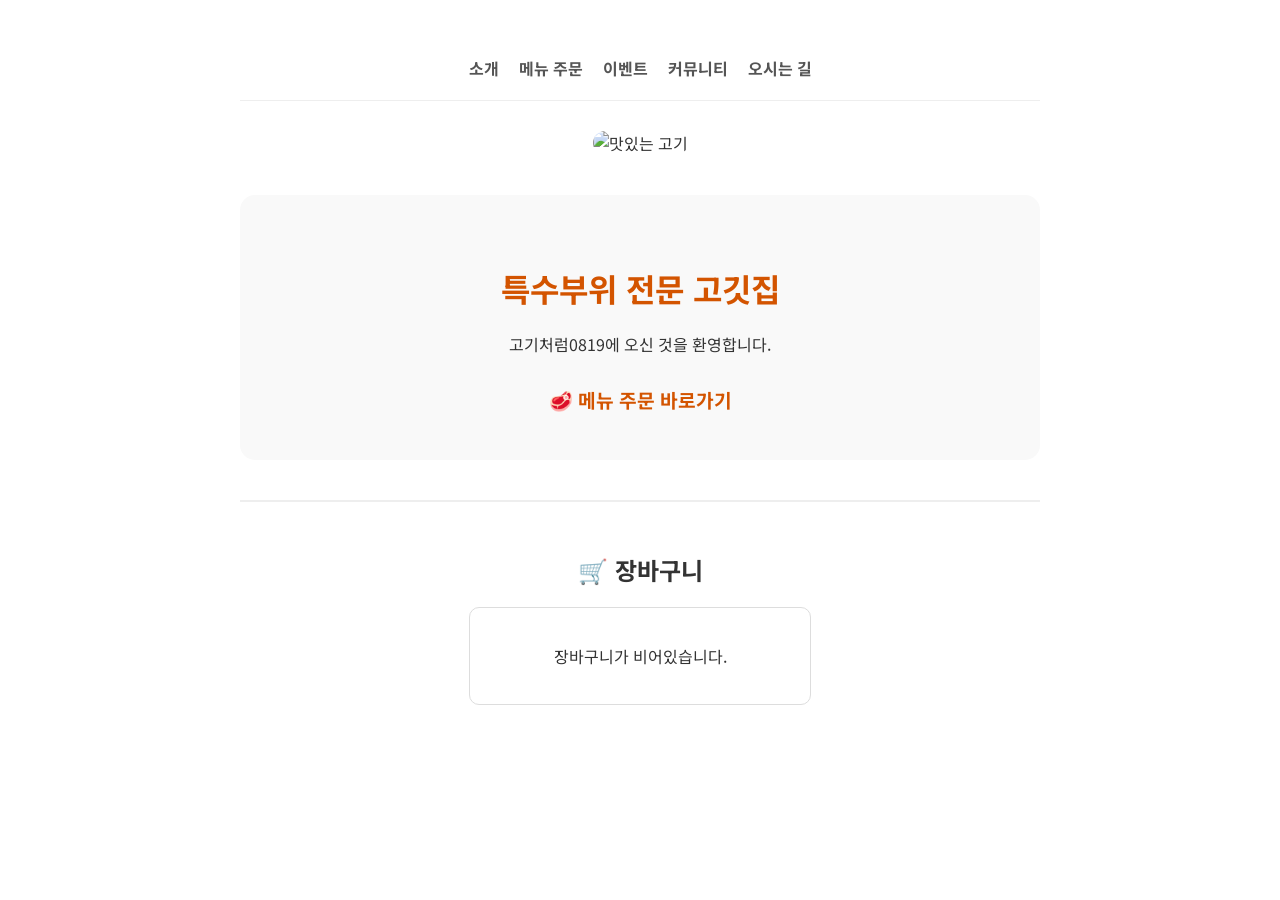
==== commit ac9111e1: "Update index.html" ====
--- a/index.html
+++ b/index.html
@@ -1,103 +1,69 @@
 <!DOCTYPE html>
 <html lang="ko">
 <head>
-<meta charset="UTF-8" />
-<meta name="viewport" content="width=device-width, initial-scale=1.0" />
-<title>고기처럼0819 - 특수부위 전문점</title>
+    <meta charset="UTF-8">
+    <meta name="viewport" content="width=device-width, initial-scale=1.0">
+    <title>고기처럼0819</title>
+    <link href="https://fonts.googleapis.com/css2?family=Noto+Sans+KR:wght@400;700&display=swap" rel="stylesheet">
+    <style>
+        body { font-family: 'Noto Sans KR', sans-serif; margin: 0; padding: 0; color: #333; text-align: center; }
+        a { text-decoration: none; color: inherit; }
+        ul { list-style: none; padding: 0; }
 
-<link rel="stylesheet" href="css/style.css" />
-<script defer src="Godeulsal.webp"></script>
+        /* 전체를 감싸는 중앙 정렬 컨테이너 */
+        .container { max-width: 800px; margin: 0 auto; padding: 20px; }
 
+        /* 상단 내비게이션 메뉴 */
+        nav ul { display: flex; justify-content: center; gap: 20px; padding: 20px 0; border-bottom: 1px solid #eee; }
+        nav ul li a { font-weight: bold; color: #555; }
+        nav ul li a:hover { color: #d35400; }
+
+        /* 메인 타이틀 디자인 */
+        h1.main-title { color: #d35400; margin-top: 40px; }
+
+        /* 사이드바에서 가져온 내용들 스타일 */
+        .sidebar-content { background: #f9f9f9; padding: 30px; border-radius: 15px; margin: 40px 0; }
+        .sidebar-menu li { margin-bottom: 10px; }
+        .sidebar-menu li a { color: #d35400; font-weight: bold; }
+
+        /* 장바구니 영역 스타일 */
+        .cart-section { border-top: 2px solid #eee; padding-top: 30px; }
+    </style>
 </head>
+<body>
 
-<body>
-  <div id="menu-section" style="text-align: center;">
-<img src="Godeulsal.webp" alt="맛있는 고기" width="400">
-  </div>
-<br>
+    <div class="container">
 
-<header>
-  <h1>고기처럼0819</h1>
-  <p>특수부위 전문점 · 맛의 경계를 극찬으로 UP!</p>
-</header>
+        <nav>
+            <ul>
+                <li><a href="about.html">소개</a></li>
+                <li><a href="menu.html">메뉴 주문</a></li>
+                <li><a href="#">이벤트</a></li>
+                <li><a href="#">커뮤니티</a></li>
+                <li><a href="about.html#location">오시는 길</a></li>
+            </ul>
+        </nav>
 
-<nav>
-  <ul>
-    <li><a href="about.html">소개</a></li>
-    <li><a href="#menu-section">메뉴 주문</a></li>
-    <li><a href="#event">이벤트</a></li>
-    <li><a href="#community">커뮤니티</a></li>
-    <li><a href="#map">오시는 길</a></li>
-  </ul>
-</nav>
+        <div style="margin-top: 30px;">
+             <img src="meat.jpg" alt="맛있는 고기" width="100%" style="max-width: 600px; border-radius: 15px;">
+        </div>
 
+        <div class="sidebar-content">
+            <h1 class="main-title">특수부위 전문 고깃집</h1>
+            <p>고기처럼0819에 오신 것을 환영합니다.</p>
+            
+            <ul class="sidebar-menu" style="margin-top: 30px;">
+                <li><a href="menu.html" style="font-size: 1.2em;">🥩 메뉴 주문 바로가기</a></li>
+            </ul>
+        </div>
 
-<section id="hero">
-  <h2>특수부위 전문 고깃집</h2>
-  <button onclick="scrollToMenu()">메뉴 주문하기</button>
-</section>
+        <div class="cart-section">
+            <h2>🛒 장바구니</h2>
+            <div style="border: 1px solid #ddd; padding: 20px; border-radius: 10px; background: white; display: inline-block; min-width: 300px;">
+                <p>장바구니가 비어있습니다.</p>
+                </div>
+        </div>
 
-
-
-<section id="menu" style="max-width: 600px; margin: 0 auto; padding: 40px 20px;">
-    
-    <h2 style="text-align: left; font-size: 1.5em; margin-bottom: 20px; border-bottom: 2px solid #eee; padding-bottom: 10px;">
-        메뉴
-    </h2>
-
-    <div style="display: flex; justify-content: space-between; align-items: center; border-bottom: 1px solid #eee; padding: 20px 0;">
-        <div style="display: flex; flex-direction: column;">
-            <span style="font-size: 1.2em; font-weight: bold; margin-bottom: 5px;">꼬들살 (160g)</span>
-            <span style="font-size: 0.8em; color: #888;">식감이 일품인 대표 특수부위</span>
-        </div>
-        <span style="font-weight: bold; color: #d35400; font-size: 1.1em;">14,000원</span>
-    </div>
-
-    <div style="display: flex; justify-content: space-between; align-items: center; border-bottom: 1px solid #eee; padding: 20px 0;">
-        <div style="display: flex; flex-direction: column;">
-            <span style="font-size: 1.2em; font-weight: bold; margin-bottom: 5px;">삼겹살 (160g)</span>
-            <span style="font-size: 0.8em; color: #888;">육즙 가득! 남녀노소 사랑받는 국민 메뉴</span>
-        </div>
-        <span style="font-weight: bold; color: #d35400; font-size: 1.1em;">15,000원</span>
-    </div>
-
-    <div style="display: flex; justify-content: space-between; align-items: center; border-bottom: 1px solid #eee; padding: 20px 0;">
-        <div style="display: flex; flex-direction: column;">
-            <span style="font-size: 1.2em; font-weight: bold; margin-bottom: 5px;">항정살 (160g)</span>
-            <span style="font-size: 0.8em; color: #888;">아삭한 식감과 고소한 풍미의 정점</span>
-        </div>
-        <span style="font-weight: bold; color: #d35400; font-size: 1.1em;">16,000원</span>
-    </div>
-
-    <div style="display: flex; justify-content: space-between; align-items: center; border-bottom: 1px solid #eee; padding: 20px 0;">
-        <div style="display: flex; flex-direction: column;">
-            <span style="font-size: 1.2em; font-weight: bold; margin-bottom: 5px;">양념갈비 (멍석 갈비) (320g)</span>
-            <span style="font-size: 0.8em; color: #888;">단짠단짠의 끝판왕! 입에 넣자마자 사르르 녹는 그 맛</span>
-        </div>
-        <span style="font-weight: bold; color: #d35400; font-size: 1.1em;">16,000원</span>
-    </div>
-
-    <div style="display: flex; justify-content: space-between; align-items: center; border-bottom: 1px solid #eee; padding: 20px 0;">
-        <div style="display: flex; flex-direction: column;">
-            <span style="font-size: 1.2em; font-weight: bold; margin-bottom: 5px;">오늘의 소고기 (200g)</span>
-            <span style="font-size: 0.8em; color: #888;">매일 신선하게 엄선한 최상급 소고기의 진한 풍미</span>
-        </div>
-        <span style="font-weight: bold; color: #d35400; font-size: 1.1em;">25,000원</span>
-    </div>
-
-</section>
-
-
-
-<div id="cart" class="cart hidden">
-  <h3>장바구니</h3>
-  <ul id="cart-items"></ul>
-  <p id="cart-total"></p>
-  <button onclick="sendToNaver()">네이버 톡톡으로 주문 보내기</button>
-</div>
-
-<script src="js/script.js"></script>
-
-</body>
+    </div> </body>
 </html>
 
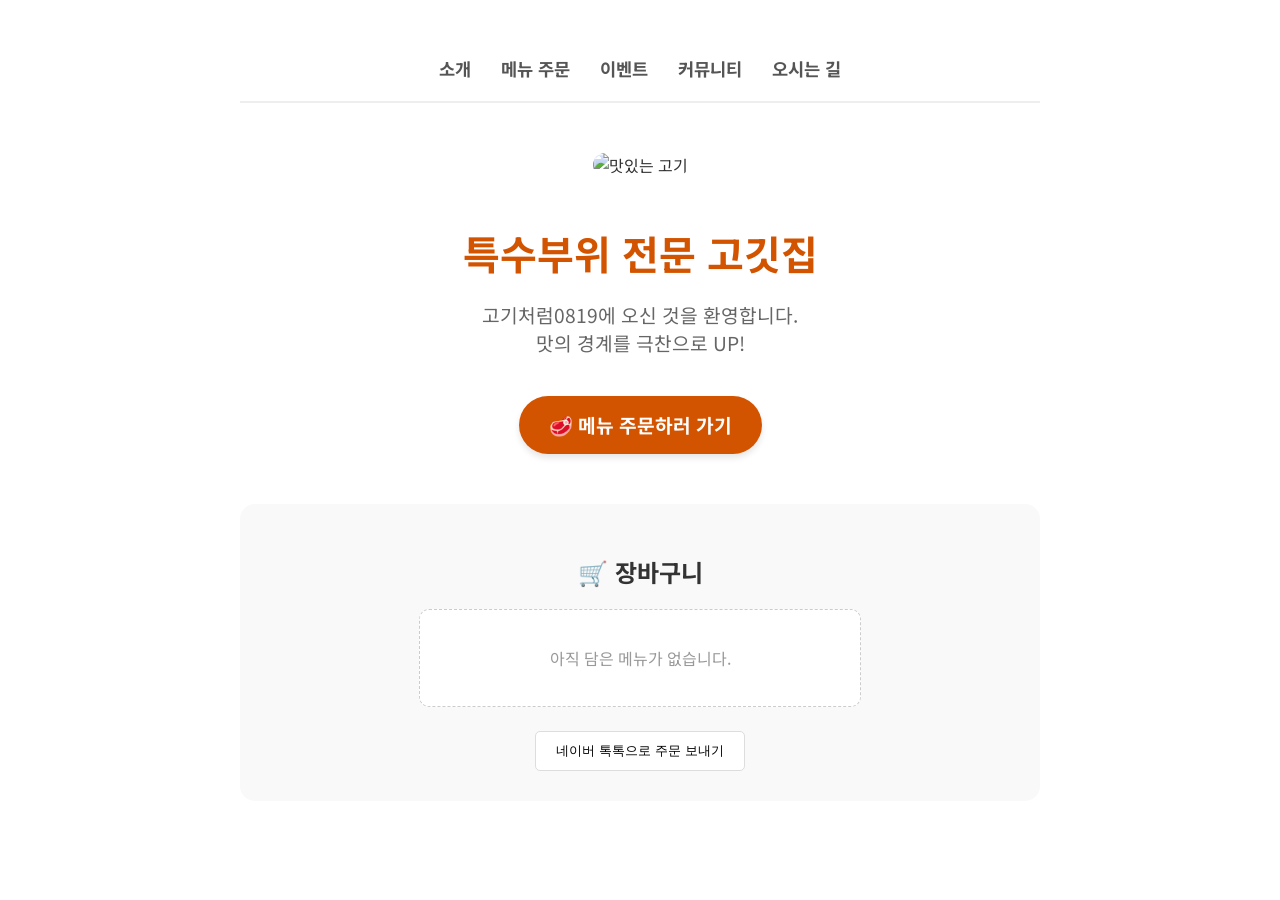
==== commit c20aeebb: "Update index.html" ====
--- a/index.html
+++ b/index.html
@@ -6,64 +6,109 @@
     <title>고기처럼0819</title>
     <link href="https://fonts.googleapis.com/css2?family=Noto+Sans+KR:wght@400;700&display=swap" rel="stylesheet">
     <style>
-        body { font-family: 'Noto Sans KR', sans-serif; margin: 0; padding: 0; color: #333; text-align: center; }
+        /* 전체 디자인 설정 */
+        body { 
+            font-family: 'Noto Sans KR', sans-serif; 
+            margin: 0; 
+            padding: 0; 
+            color: #333; 
+            text-align: center; /* 모든 글자 가운데 정렬! */
+        }
         a { text-decoration: none; color: inherit; }
-        ul { list-style: none; padding: 0; }
+        
+        /* 가운데 정렬을 위한 마법 상자 */
+        .container { 
+            max-width: 800px; 
+            margin: 0 auto; 
+            padding: 20px; 
+        }
 
-        /* 전체를 감싸는 중앙 정렬 컨테이너 */
-        .container { max-width: 800px; margin: 0 auto; padding: 20px; }
+        /* 1. 상단 메뉴바 디자인 */
+        nav ul { 
+            display: flex; 
+            justify-content: center; /* 메뉴를 가운데로! */
+            gap: 30px; 
+            padding: 20px 0; 
+            border-bottom: 2px solid #eee; 
+            list-style: none;
+            flex-wrap: wrap;
+        }
+        nav ul li a { 
+            font-weight: bold; 
+            color: #555; 
+            font-size: 1.1em;
+        }
+        nav ul li a:hover { color: #d35400; } /* 마우스 올리면 주황색 */
 
-        /* 상단 내비게이션 메뉴 */
-        nav ul { display: flex; justify-content: center; gap: 20px; padding: 20px 0; border-bottom: 1px solid #eee; }
-        nav ul li a { font-weight: bold; color: #555; }
-        nav ul li a:hover { color: #d35400; }
+        /* 2. 메인 설명 디자인 */
+        .hero-section {
+            margin-top: 50px;
+            margin-bottom: 50px;
+        }
+        h1.main-title { 
+            color: #d35400; 
+            font-size: 2.5em; 
+            margin-bottom: 10px; 
+        }
+        .welcome-text { color: #666; font-size: 1.2em; }
 
-        /* 메인 타이틀 디자인 */
-        h1.main-title { color: #d35400; margin-top: 40px; }
-
-        /* 사이드바에서 가져온 내용들 스타일 */
-        .sidebar-content { background: #f9f9f9; padding: 30px; border-radius: 15px; margin: 40px 0; }
-        .sidebar-menu li { margin-bottom: 10px; }
-        .sidebar-menu li a { color: #d35400; font-weight: bold; }
-
-        /* 장바구니 영역 스타일 */
-        .cart-section { border-top: 2px solid #eee; padding-top: 30px; }
+        /* 3. 장바구니 디자인 */
+        .cart-section { 
+            margin-top: 50px;
+            padding: 30px;
+            background-color: #f9f9f9;
+            border-radius: 15px;
+        }
+        
+        /* 버튼 스타일 */
+        .btn-order {
+            background-color: #d35400;
+            color: white;
+            padding: 15px 30px;
+            border-radius: 30px;
+            font-weight: bold;
+            font-size: 1.2em;
+            display: inline-block;
+            margin-top: 20px;
+            box-shadow: 0 4px 6px rgba(0,0,0,0.1);
+        }
     </style>
 </head>
 <body>
 
     <div class="container">
-
+        
         <nav>
             <ul>
                 <li><a href="about.html">소개</a></li>
                 <li><a href="menu.html">메뉴 주문</a></li>
                 <li><a href="#">이벤트</a></li>
                 <li><a href="#">커뮤니티</a></li>
-                <li><a href="about.html#location">오시는 길</a></li>
+                <li><a href="about.html">오시는 길</a></li>
             </ul>
         </nav>
 
-        <div style="margin-top: 30px;">
-             <img src="meat.jpg" alt="맛있는 고기" width="100%" style="max-width: 600px; border-radius: 15px;">
-        </div>
-
-        <div class="sidebar-content">
+        <div class="hero-section">
+            <img src="meat.jpg" alt="맛있는 고기" style="width: 100%; max-width: 500px; border-radius: 15px; margin-bottom: 20px;">
+            
             <h1 class="main-title">특수부위 전문 고깃집</h1>
-            <p>고기처럼0819에 오신 것을 환영합니다.</p>
+            <p class="welcome-text">고기처럼0819에 오신 것을 환영합니다.<br>맛의 경계를 극찬으로 UP!</p>
             
-            <ul class="sidebar-menu" style="margin-top: 30px;">
-                <li><a href="menu.html" style="font-size: 1.2em;">🥩 메뉴 주문 바로가기</a></li>
-            </ul>
+            <a href="menu.html" class="btn-order">🥩 메뉴 주문하러 가기</a>
         </div>
 
         <div class="cart-section">
             <h2>🛒 장바구니</h2>
-            <div style="border: 1px solid #ddd; padding: 20px; border-radius: 10px; background: white; display: inline-block; min-width: 300px;">
-                <p>장바구니가 비어있습니다.</p>
-                </div>
+            <div style="border: 1px dashed #ccc; padding: 20px; background: white; border-radius: 10px; max-width: 400px; margin: 0 auto;">
+                <p style="color: #999;">아직 담은 메뉴가 없습니다.</p>
+            </div>
+            <br>
+            <button onclick="alert('준비 중입니다!')" style="padding: 10px 20px; border: 1px solid #ddd; background: white; border-radius: 5px; cursor: pointer;">
+                네이버 톡톡으로 주문 보내기
+            </button>
         </div>
 
-    </div> </body>
+    </div>
+
+</body>
 </html>
-
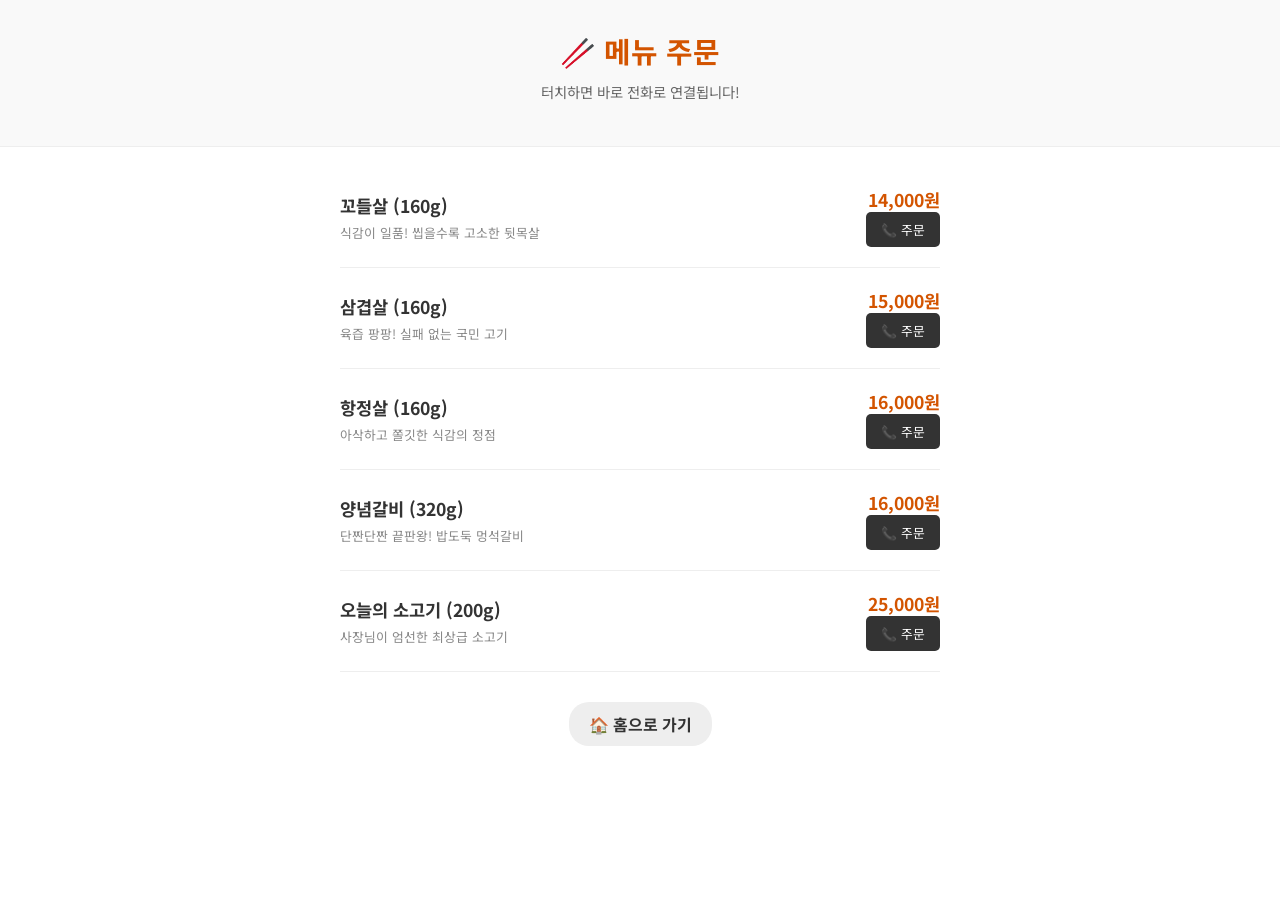
==== commit 7eb75a15: "Update index.html" ====
--- a/index.html
+++ b/index.html
@@ -3,112 +3,116 @@
 <head>
     <meta charset="UTF-8">
     <meta name="viewport" content="width=device-width, initial-scale=1.0">
-    <title>고기처럼0819</title>
+    <title>메뉴 주문 - 고기처럼0819</title>
     <link href="https://fonts.googleapis.com/css2?family=Noto+Sans+KR:wght@400;700&display=swap" rel="stylesheet">
     <style>
-        /* 전체 디자인 설정 */
-        body { 
-            font-family: 'Noto Sans KR', sans-serif; 
-            margin: 0; 
-            padding: 0; 
-            color: #333; 
-            text-align: center; /* 모든 글자 가운데 정렬! */
+        body { font-family: 'Noto Sans KR', sans-serif; margin: 0; padding: 0; color: #333; background-color: #fff; }
+        
+        /* 헤더 디자인 */
+        header { background-color: #f9f9f9; padding: 30px 20px; text-align: center; border-bottom: 1px solid #eee; }
+        h1 { margin: 0; color: #d35400; font-size: 1.8em; }
+        p.subtitle { margin-top: 10px; color: #666; font-size: 0.9em; }
+
+        /* 메뉴 리스트 디자인 */
+        .menu-container { max-width: 600px; margin: 0 auto; padding: 20px; }
+        .menu-item { 
+            display: flex; 
+            justify-content: space-between; 
+            align-items: center; 
+            border-bottom: 1px solid #eee; 
+            padding: 20px 0; 
         }
-        a { text-decoration: none; color: inherit; }
+        .menu-info { display: flex; flex-direction: column; flex: 1; padding-right: 10px; }
+        .menu-name { font-size: 1.1em; font-weight: bold; margin-bottom: 5px; }
+        .menu-desc { font-size: 0.8em; color: #888; word-break: keep-all; }
+        .menu-price { font-weight: bold; color: #d35400; font-size: 1.1em; min-width: 70px; text-align: right; }
         
-        /* 가운데 정렬을 위한 마법 상자 */
-        .container { 
-            max-width: 800px; 
-            margin: 0 auto; 
-            padding: 20px; 
+        /* 주문 버튼 디자인 (핵심!) */
+        .btn-call {
+            display: inline-block;
+            background-color: #333;
+            color: white;
+            padding: 8px 15px;
+            border-radius: 5px;
+            text-decoration: none;
+            font-size: 0.8em;
+            margin-left: 10px;
         }
+        .btn-call:hover { background-color: #d35400; }
 
-        /* 1. 상단 메뉴바 디자인 */
-        nav ul { 
-            display: flex; 
-            justify-content: center; /* 메뉴를 가운데로! */
-            gap: 30px; 
-            padding: 20px 0; 
-            border-bottom: 2px solid #eee; 
-            list-style: none;
-            flex-wrap: wrap;
-        }
-        nav ul li a { 
-            font-weight: bold; 
-            color: #555; 
-            font-size: 1.1em;
-        }
-        nav ul li a:hover { color: #d35400; } /* 마우스 올리면 주황색 */
-
-        /* 2. 메인 설명 디자인 */
-        .hero-section {
-            margin-top: 50px;
-            margin-bottom: 50px;
-        }
-        h1.main-title { 
-            color: #d35400; 
-            font-size: 2.5em; 
-            margin-bottom: 10px; 
-        }
-        .welcome-text { color: #666; font-size: 1.2em; }
-
-        /* 3. 장바구니 디자인 */
-        .cart-section { 
-            margin-top: 50px;
-            padding: 30px;
-            background-color: #f9f9f9;
-            border-radius: 15px;
-        }
-        
-        /* 버튼 스타일 */
-        .btn-order {
-            background-color: #d35400;
-            color: white;
-            padding: 15px 30px;
-            border-radius: 30px;
-            font-weight: bold;
-            font-size: 1.2em;
-            display: inline-block;
-            margin-top: 20px;
-            box-shadow: 0 4px 6px rgba(0,0,0,0.1);
-        }
+        /* 하단 홈 버튼 */
+        .footer-btn { text-align: center; margin: 40px 0; }
+        .btn-home { background-color: #eee; color: #333; padding: 10px 20px; text-decoration: none; border-radius: 20px; font-weight: bold; }
     </style>
 </head>
 <body>
 
-    <div class="container">
+    <header>
+        <h1>🥢 메뉴 주문</h1>
+        <p class="subtitle">터치하면 바로 전화로 연결됩니다!</p>
+    </header>
+
+    <section class="menu-container">
         
-        <nav>
-            <ul>
-                <li><a href="about.html">소개</a></li>
-                <li><a href="menu.html">메뉴 주문</a></li>
-                <li><a href="#">이벤트</a></li>
-                <li><a href="#">커뮤니티</a></li>
-                <li><a href="about.html">오시는 길</a></li>
-            </ul>
-        </nav>
-
-        <div class="hero-section">
-            <img src="meat.jpg" alt="맛있는 고기" style="width: 100%; max-width: 500px; border-radius: 15px; margin-bottom: 20px;">
-            
-            <h1 class="main-title">특수부위 전문 고깃집</h1>
-            <p class="welcome-text">고기처럼0819에 오신 것을 환영합니다.<br>맛의 경계를 극찬으로 UP!</p>
-            
-            <a href="menu.html" class="btn-order">🥩 메뉴 주문하러 가기</a>
+        <div class="menu-item">
+            <div class="menu-info">
+                <span class="menu-name">꼬들살 (160g)</span>
+                <span class="menu-desc">식감이 일품! 씹을수록 고소한 뒷목살</span>
+            </div>
+            <div style="text-align: right;">
+                <div class="menu-price">14,000원</div>
+                <a href="tel:02-123-4567" class="btn-call">📞 주문</a>
+            </div>
         </div>
 
-        <div class="cart-section">
-            <h2>🛒 장바구니</h2>
-            <div style="border: 1px dashed #ccc; padding: 20px; background: white; border-radius: 10px; max-width: 400px; margin: 0 auto;">
-                <p style="color: #999;">아직 담은 메뉴가 없습니다.</p>
+        <div class="menu-item">
+            <div class="menu-info">
+                <span class="menu-name">삼겹살 (160g)</span>
+                <span class="menu-desc">육즙 팡팡! 실패 없는 국민 고기</span>
             </div>
-            <br>
-            <button onclick="alert('준비 중입니다!')" style="padding: 10px 20px; border: 1px solid #ddd; background: white; border-radius: 5px; cursor: pointer;">
-                네이버 톡톡으로 주문 보내기
-            </button>
+            <div style="text-align: right;">
+                <div class="menu-price">15,000원</div>
+                <a href="tel:02-123-4567" class="btn-call">📞 주문</a>
+            </div>
         </div>
 
-    </div>
+        <div class="menu-item">
+            <div class="menu-info">
+                <span class="menu-name">항정살 (160g)</span>
+                <span class="menu-desc">아삭하고 쫄깃한 식감의 정점</span>
+            </div>
+            <div style="text-align: right;">
+                <div class="menu-price">16,000원</div>
+                <a href="tel:02-123-4567" class="btn-call">📞 주문</a>
+            </div>
+        </div>
 
+        <div class="menu-item">
+            <div class="menu-info">
+                <span class="menu-name">양념갈비 (320g)</span>
+                <span class="menu-desc">단짠단짠 끝판왕! 밥도둑 멍석갈비</span>
+            </div>
+            <div style="text-align: right;">
+                <div class="menu-price">16,000원</div>
+                <a href="tel:02-123-4567" class="btn-call">📞 주문</a>
+            </div>
+        </div>
+
+        <div class="menu-item">
+            <div class="menu-info">
+                <span class="menu-name">오늘의 소고기 (200g)</span>
+                <span class="menu-desc">사장님이 엄선한 최상급 소고기</span>
+            </div>
+            <div style="text-align: right;">
+                <div class="menu-price">25,000원</div>
+                <a href="tel:02-123-4567" class="btn-call">📞 주문</a>
+            </div>
+        </div>
+
+        <div class="footer-btn">
+            <a href="index.html" class="btn-home">🏠 홈으로 가기</a>
+        </div>
+
+    </section>
 </body>
 </html>
